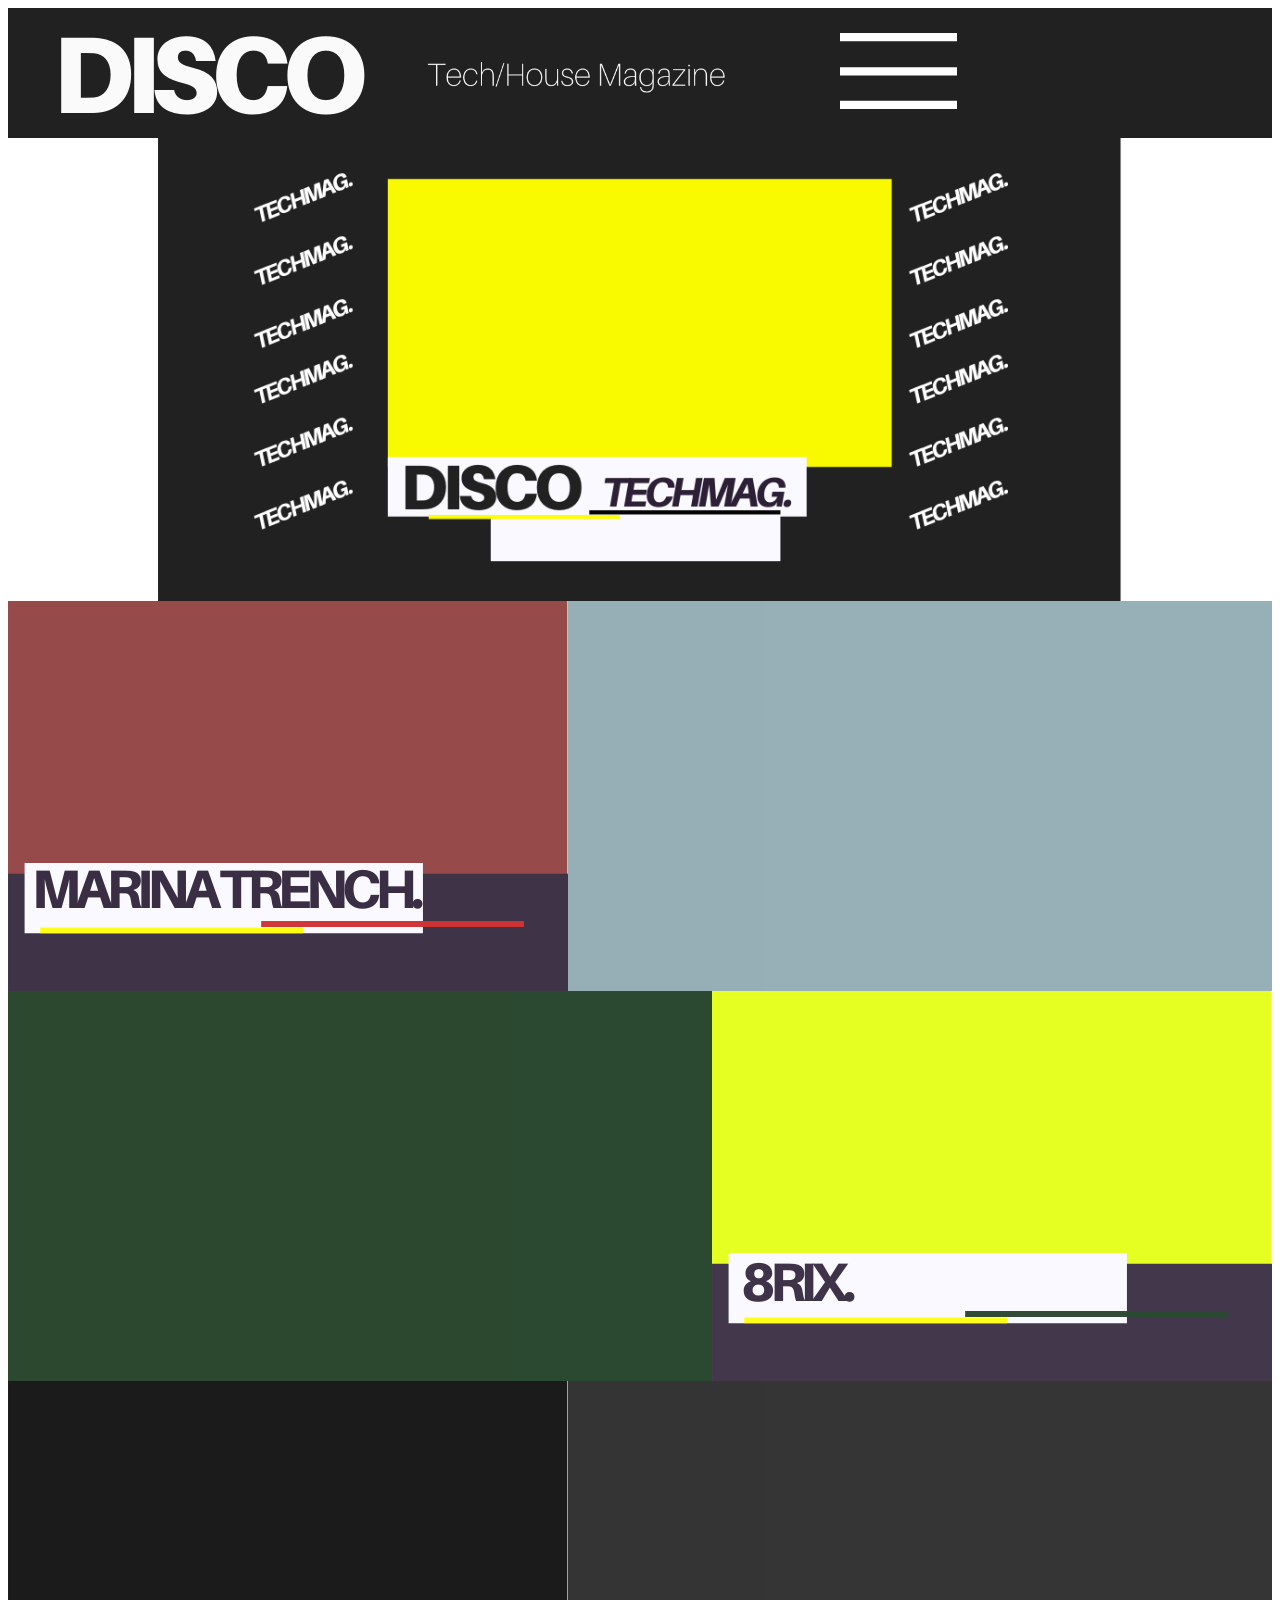
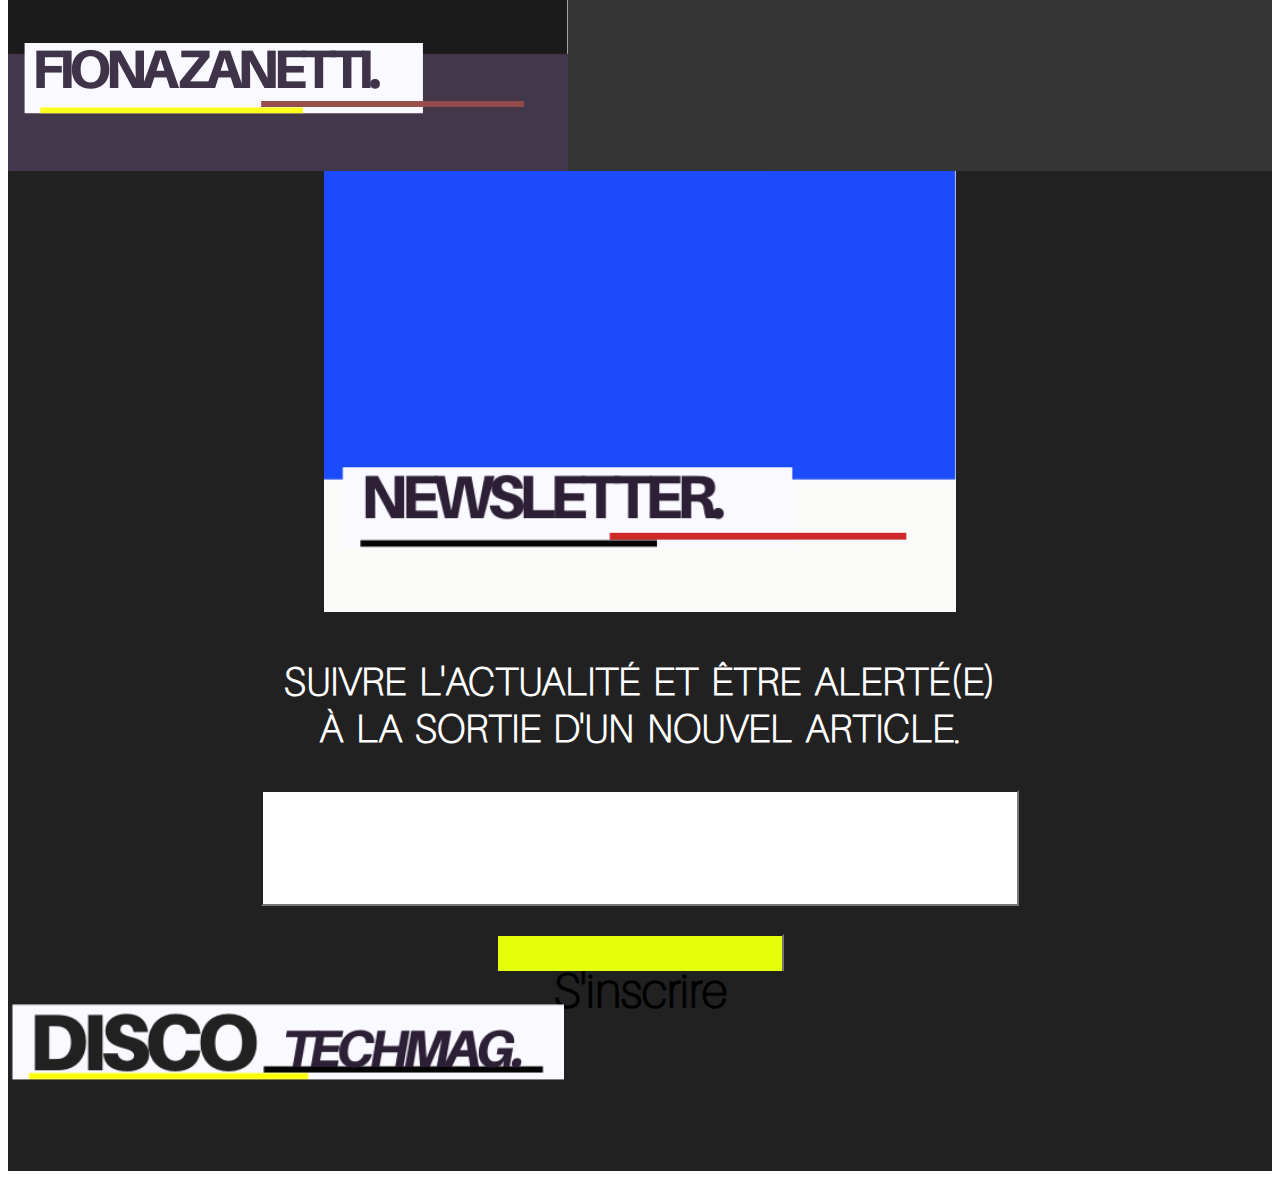
==== index.html @ 1d509f3c "Add files via upload" ====
<!doctype html>
<html lang="fr">
<head>
  <meta charset="utf-8">
  <title>DISCO TechMag</title>
  <link rel="stylesheet" href="css/style.css">
</head>
<body>
  <div id="wrapper">
     
      
     <header>
       <div id="menu">
           
           <div id="logo">
                <img src="images/logodisco.png">
           </div>
           
           <div id="subtitle">
               <img src="images/subtitledisco.png">
           </div>
           
           <div id="burger">
               <img src="images/menuburger.png">
               <nav>
                   <ul>
                        <li>Accueil</li>
                        <li>Articles</li>
                        <li>Playlists</li>
                        <li>Contact</li>
                        <li>Social</li>
                   </ul>
               </nav>
           </div>
       </div>
     </header>
    
      
    
     <section id="banniere">
         <div>
             <img src="images/banniere.png">
         </div>
     </section>

    
      
     <section id="main">
         
         <article id="art_1">
              <div>
                  <img src="images/marina.png">
              </div>
         </article>
         
         
         <article id="art_2">
              <div>
                  <img src="images/8rix.png">
              </div>
         </article>
         
         
         <article id="art_3">
              <div>
                  <img src="images/fiona.png">
              </div>
         </article>
         
     </section>
      
      
      
      <section id="newsletter">
          <div id="block_news">
            <div>
                <img src="images/newsletter.png">
            </div>
          
            <div id="news_info">
                <h3> suivre l'actualité et être alerté(e)<br> à la sortie d'un nouvel article.</h3>
            </div>
          
            <div id="button_mail">
                <input type="text">
            </div>
          
            <div id="button_inscription">
                <input type="text">
                <h3>S'inscrire</h3>
            </div>
          </div>
             
      </section>
    
      
      
      <footer>
          <div id="block_footer">
              <div>
                  <img src="images/underlogodisco.png">
              </div>
          </div>      
      </footer>
    
  </div>     
</body>
</html>
---- css/style.css ----
@font-face{
    font-family: 'Aileron thin';
    src: url('../fonts/aileron/Aileron-Thin.otf') format("opentype");
    
}
/* WRAPPER */

/*
#wrapper{
    width: 965px;
    height: auto;
    justify-content: center;
}
*/

/* MENU HEADER */

#menu{
    height:130px ;
    width:auto ;
    background-color:#212121 ;
    display: flex;
    
}

#menu #logo{
    margin-left: -43px;
}

#subtitle img{
    position: absolute;
    width: 300px;
    height:auto;
    margin-top: 29px;
    margin-left:-28px ;
   
    
}

#burger img{
    margin-left: 385px;
    margin-top: 25px;
}

#burger nav{
    color: black;
    margin-left: 120px;
    margin-top: 24px;
    position: absolute;
    background-color: white;
    width: 40%;
    height: 20%;
    
    /*display: block;
    */
      display:none;
    
}

/* BANNIERE */

#banniere img{
    max-width: 964px;
    margin-bottom: -3px;
    display: block;
    margin: auto;
}




/* CONTENU ARTICLES */
#main {
    display: flex;
    flex-direction: column;
}


#main #art_1{
    height:390px ;
    width:auto ;
    background-color:#8fa9b1 ;
        opacity: 0.93;

    
}

#main #art_1 img{
        opacity: 1; 
}

#main #art_2{
    height:390px ;
    width:auto ;
    background-color:#17371c ;
    opacity: 0.91;

}

#main #art_2 img{
        opacity: 1; 
}


#main #art_3{
    height:390px;
    width:auto ;
    background-color:#212121 ;
    opacity: 0.91;   
}

#main #art_3 img{
        opacity: 1; 
}

#main #art_2 img{
    float: right;
}

/* NEWSLETTER */
#block_news{
    height:800px ;
    width:auto ;
    background-color:#212121 ;
}
#newsletter img{
    display: block;
    margin: auto;
    height:50%;
    width:50% ;

}

#news_info{
    margin-left:0px ;
    margin-right:0px ;
    margin-top: 45px;
    text-align: center;
    color:white;
    font-family: 'Aileron thin',arial;
    font-size:2.1em;
    text-transform: uppercase;
    word-spacing: 0.3rem;
}

#button_mail input{
    background-color: white;
    height:110px ;
    width:750px ;
    display: block;
    margin-left: auto;
    margin-right: auto;
}

#button_inscription input{
    background-color: #e4ff09;
    height:110px;
    width:280px ;
    display: block;
    margin-top: 28px;
    margin-left: auto;
    margin-right: auto;
 
}

#button_inscription h3{
    font-family:'Aileron thin', arial;
    color: black;
    margin-top: -90px;
    font-size: 3em;
    margin-left: auto;
    margin-right: auto;
    width: 173px;
}


/* FOOTER */

#block_footer{
    height:200px ;
    width:auto ;
    background-color:#212121 ;
    
}

#block_footer img{
    margin-top: 23px;
    height: auto;
    width: 44%;
}
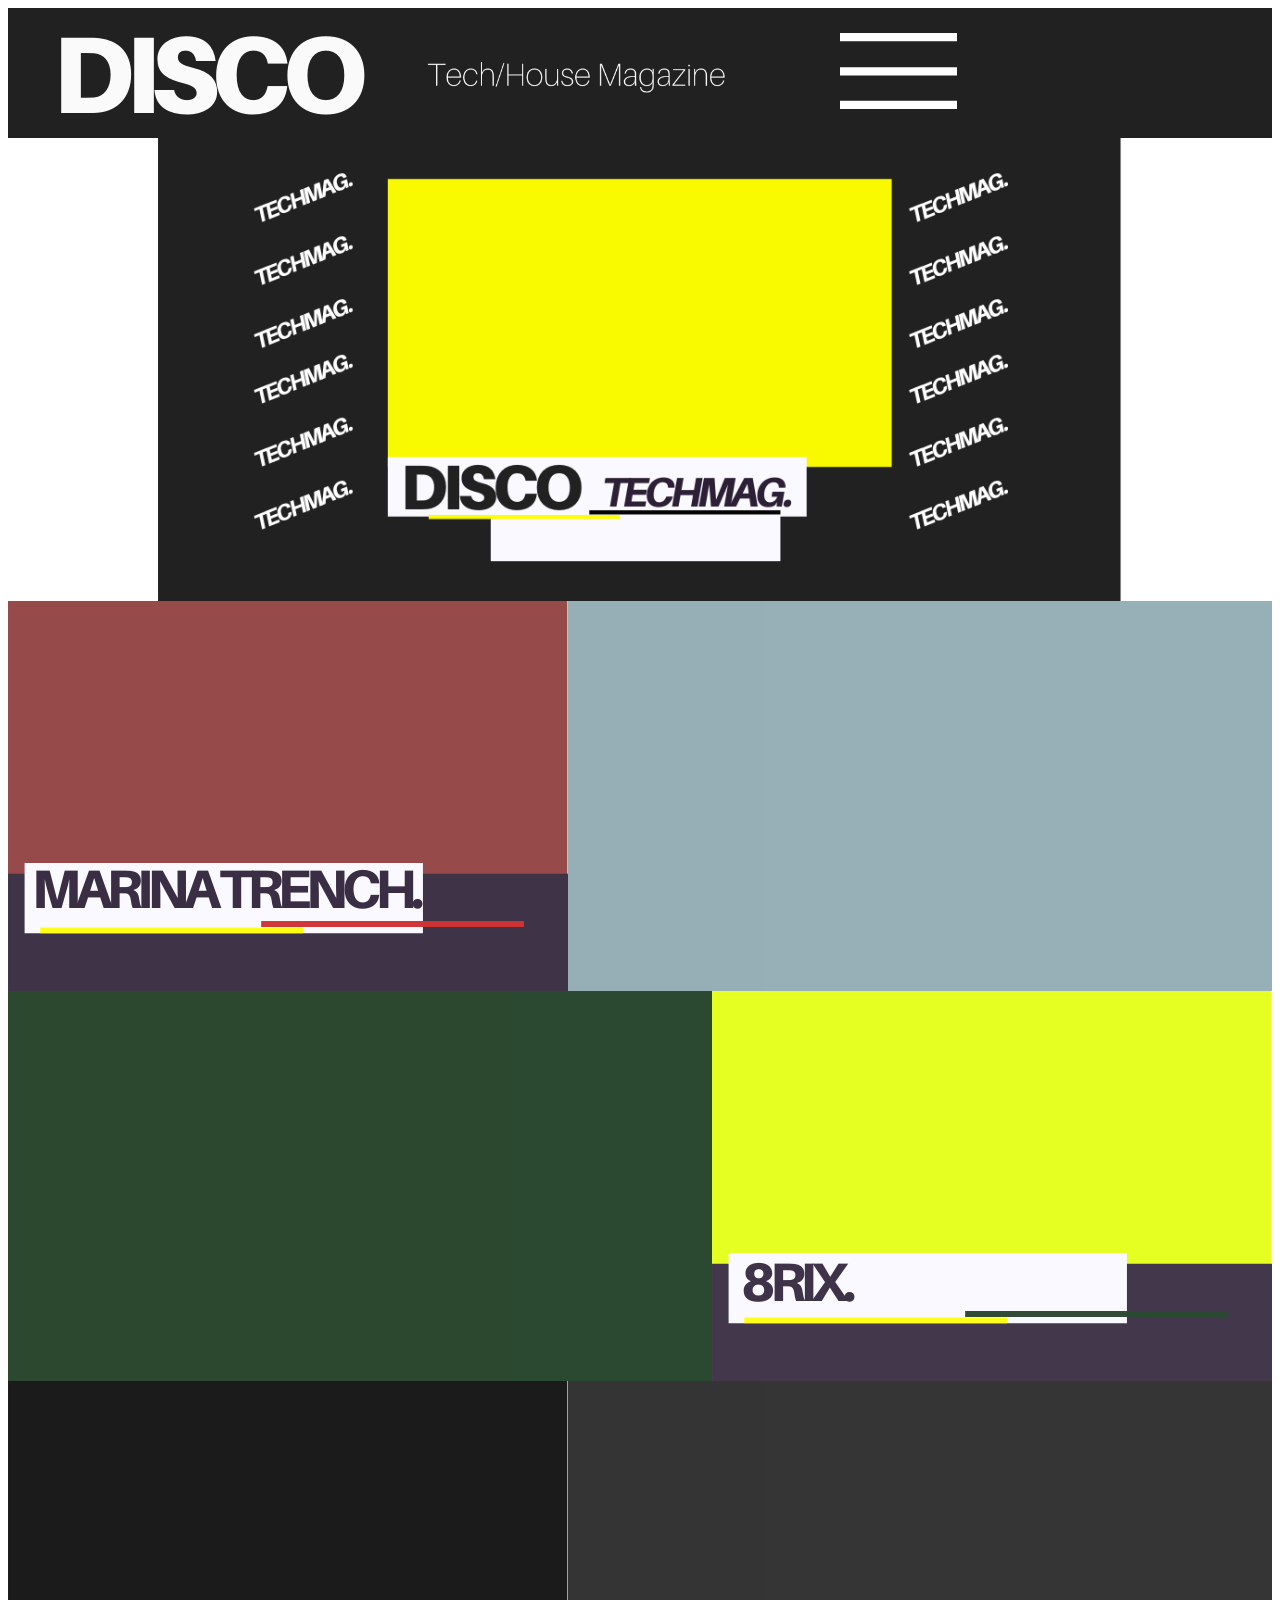
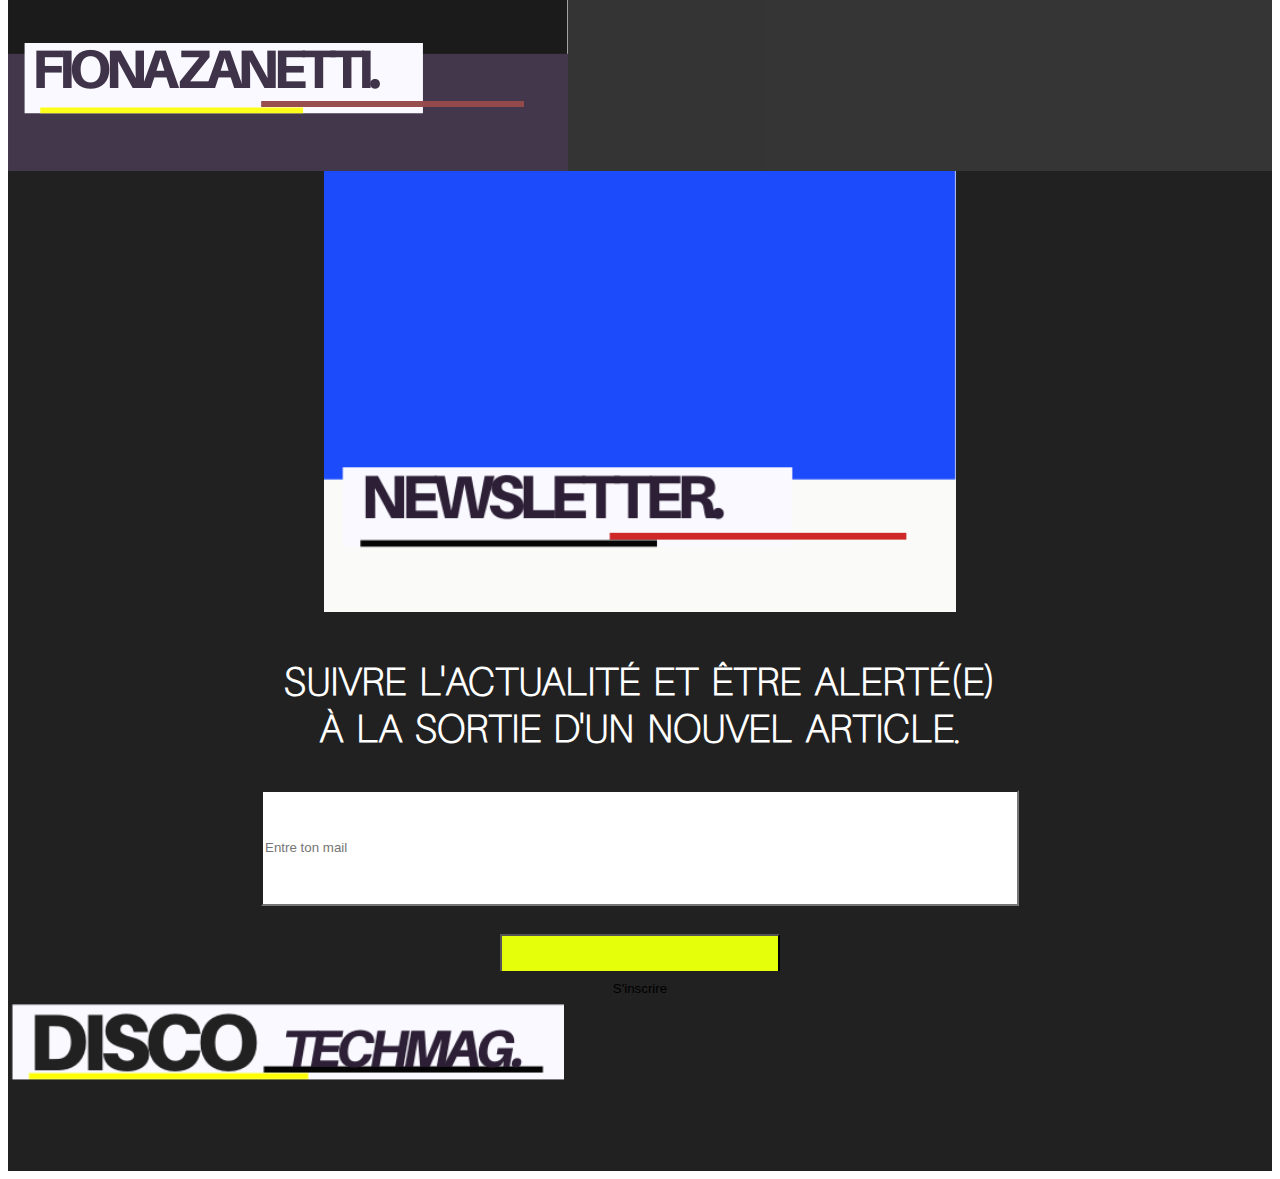
==== commit 851d176f: "Add files via upload" ====
--- a/index.html
+++ b/index.html
@@ -22,6 +22,8 @@
            
            <div id="burger">
                <img src="images/menuburger.png">
+               
+               
                <nav>
                    <ul>
                         <li>Accueil</li>
@@ -31,6 +33,9 @@
                         <li>Social</li>
                    </ul>
                </nav>
+               
+               
+               
            </div>
        </div>
      </header>
@@ -80,15 +85,20 @@
             <div id="news_info">
                 <h3> suivre l'actualité et être alerté(e)<br> à la sortie d'un nouvel article.</h3>
             </div>
-          
-            <div id="button_mail">
-                <input type="text">
+              
+          <form method='POST' action='../php/newsletter.php'>
+              
+              <div id="button_mail">
+                <input type="text" name="mail" placeholder="Entre ton mail">
             </div>
           
             <div id="button_inscription">
-                <input type="text">
-                <h3>S'inscrire</h3>
+                <input type="submit" name="inscription" value="S'inscrire">
+               
             </div>
+              
+          </form>
+            
           </div>
              
       </section>
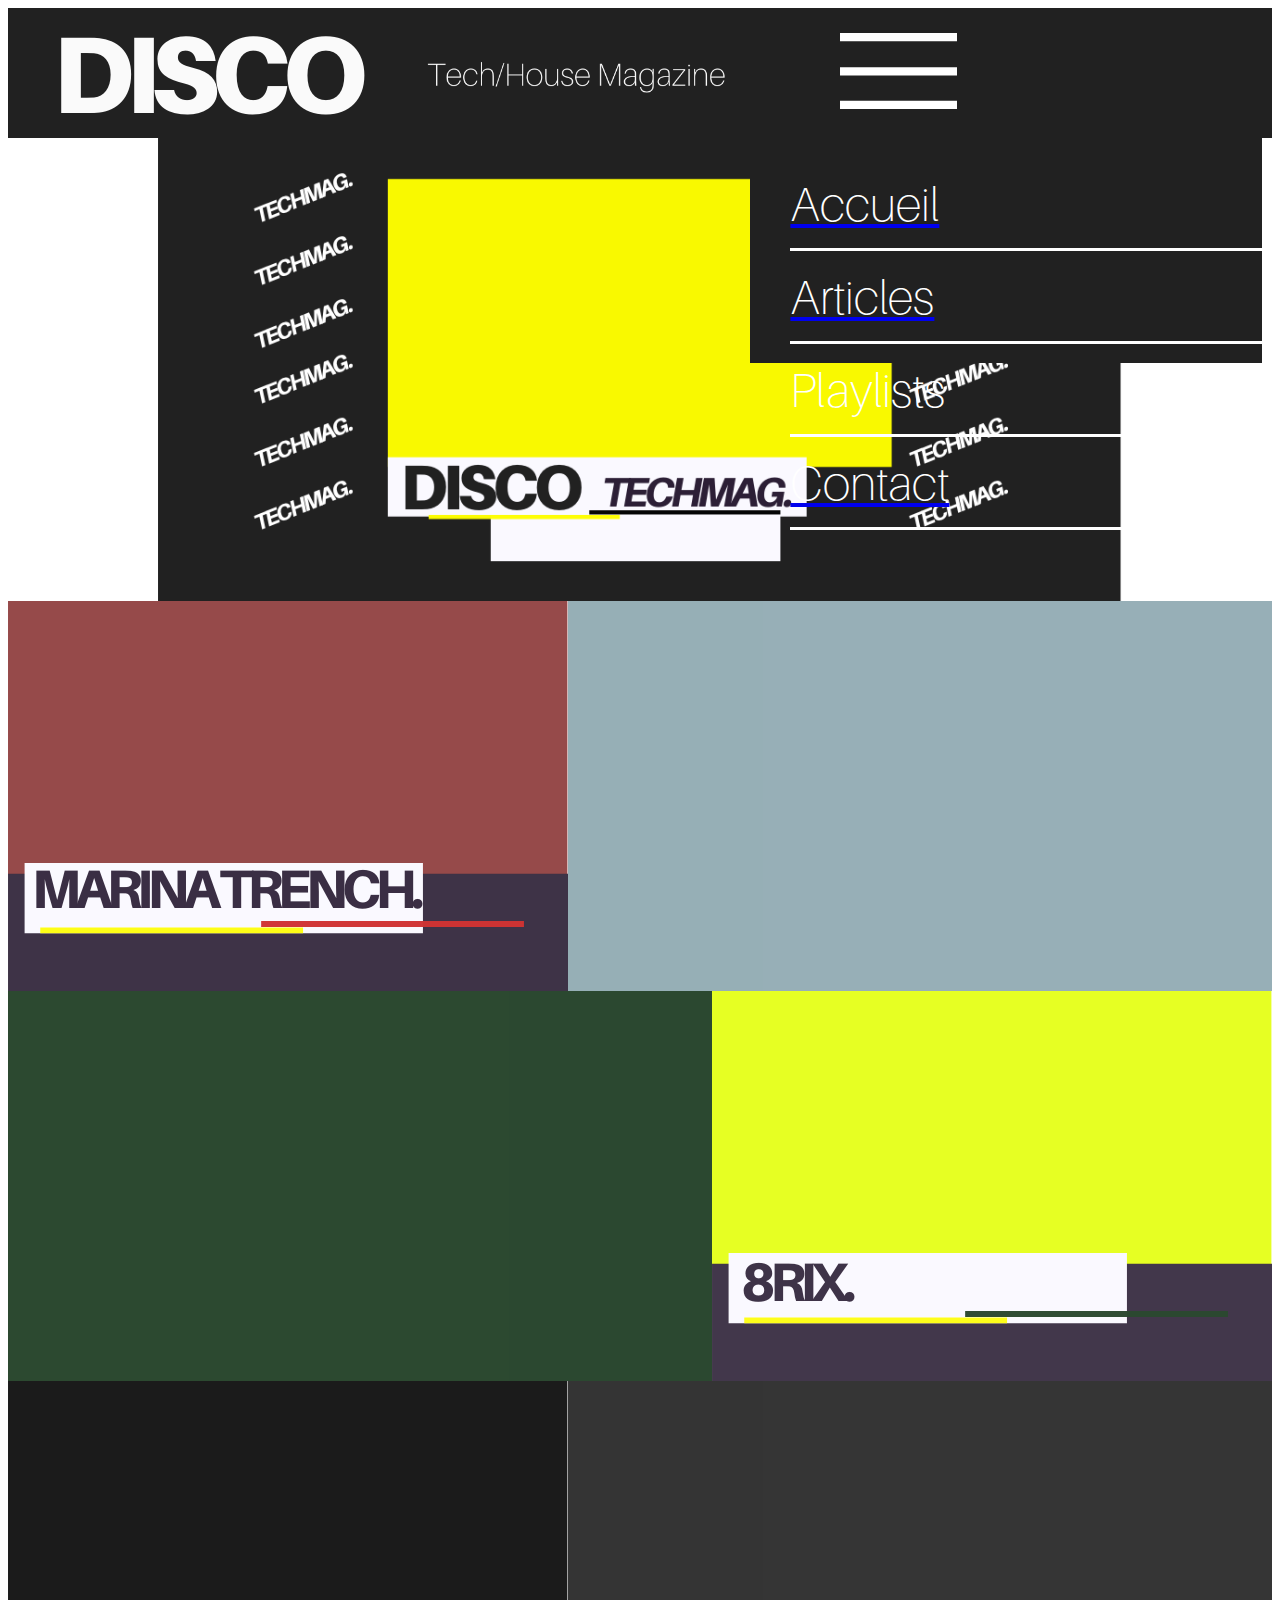
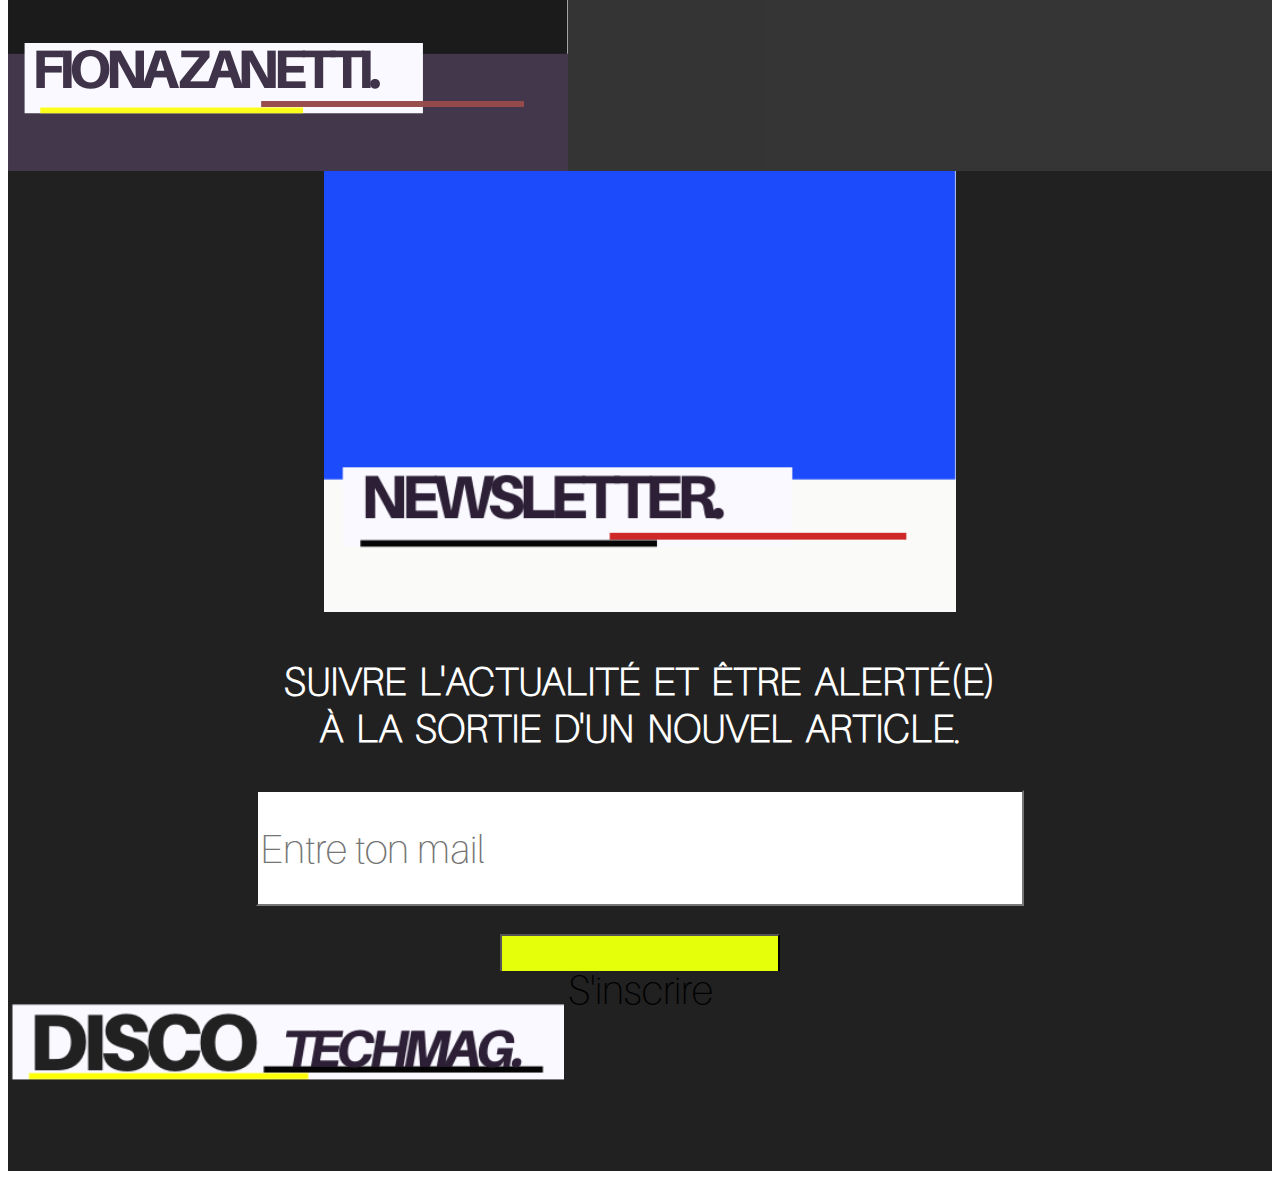
==== commit 9e951c5b: "Add files via upload" ====
--- a/index.html
+++ b/index.html
@@ -21,22 +21,23 @@
            </div>
            
            <div id="burger">
-               <img src="images/menuburger.png">
+               <img id="img_burger" src="images/menuburger.png">
+           </div>   
+             
+           <div  id="menu_burger">
+               <nav>
+                   <ul>
+                        <a href="index.html"><li>Accueil</li></a>
+                        <a href="html/articles_1.html"><li>Articles</li></a>
+                        <a ><li>Playlists</li></a>
+                        <a href="html/contact.html"><li>Contact</li></a>
+                       
+                   </ul>
+               </nav>
+        </div>   
                
                
-               <nav>
-                   <ul>
-                        <li>Accueil</li>
-                        <li>Articles</li>
-                        <li>Playlists</li>
-                        <li>Contact</li>
-                        <li>Social</li>
-                   </ul>
-               </nav>
-               
-               
-               
-           </div>
+           
        </div>
      </header>
     
@@ -113,6 +114,8 @@
           </div>      
       </footer>
     
-  </div>     
+  </div> 
+    <script src="js/menu.js"></script>
 </body>
+    
 </html>--- a/css/style.css
+++ b/css/style.css
@@ -43,20 +43,52 @@
     margin-top: 25px;
 }
 
-#burger nav{
-    color: black;
-    margin-left: 120px;
-    margin-top: 24px;
+#menu_burger{
+    color: white;
+    margin-left:58%;
+    margin-top: 130px;
     position: absolute;
-    background-color: white;
+    background-color: #212121;
+    font-family: 'Aileron thin',arial;
+    font-size: 3em;
     width: 40%;
-    height: 20%;
-    
-    /*display: block;
-    */
-      display:none;
-    
-}
+    height: 25%;
+    
+   
+    
+    
+    
+}
+
+#menu_burger nav ul{
+    list-style-type: none;
+    margin-top: 20px;
+    
+   
+      
+    
+}
+
+#menu_burger nav ul li{
+    border-bottom-color: white;
+    border-bottom: 0.2rem solid;
+   line-height: 90px;
+    margin-left: 0px;
+     
+ 
+}
+
+#menu_burger nav ul a li{
+   color: white;
+    
+   
+}
+
+/*
+ background-color: #c2185b;
+*/
+/* MENU BURGER*/
+
 
 /* BANNIERE */
 
@@ -147,10 +179,13 @@
 #button_mail input{
     background-color: white;
     height:110px ;
-    width:750px ;
+    width:760px ;
     display: block;
     margin-left: auto;
     margin-right: auto;
+    font-family:'Aileron thin', arial;
+    font-size: 2.5em;
+    color: black;
 }
 
 #button_inscription input{
@@ -161,17 +196,10 @@
     margin-top: 28px;
     margin-left: auto;
     margin-right: auto;
+    font-family:'Aileron thin', arial;
+    font-size: 2.5em;
+    color: black;
  
-}
-
-#button_inscription h3{
-    font-family:'Aileron thin', arial;
-    color: black;
-    margin-top: -90px;
-    font-size: 3em;
-    margin-left: auto;
-    margin-right: auto;
-    width: 173px;
 }
 
 
